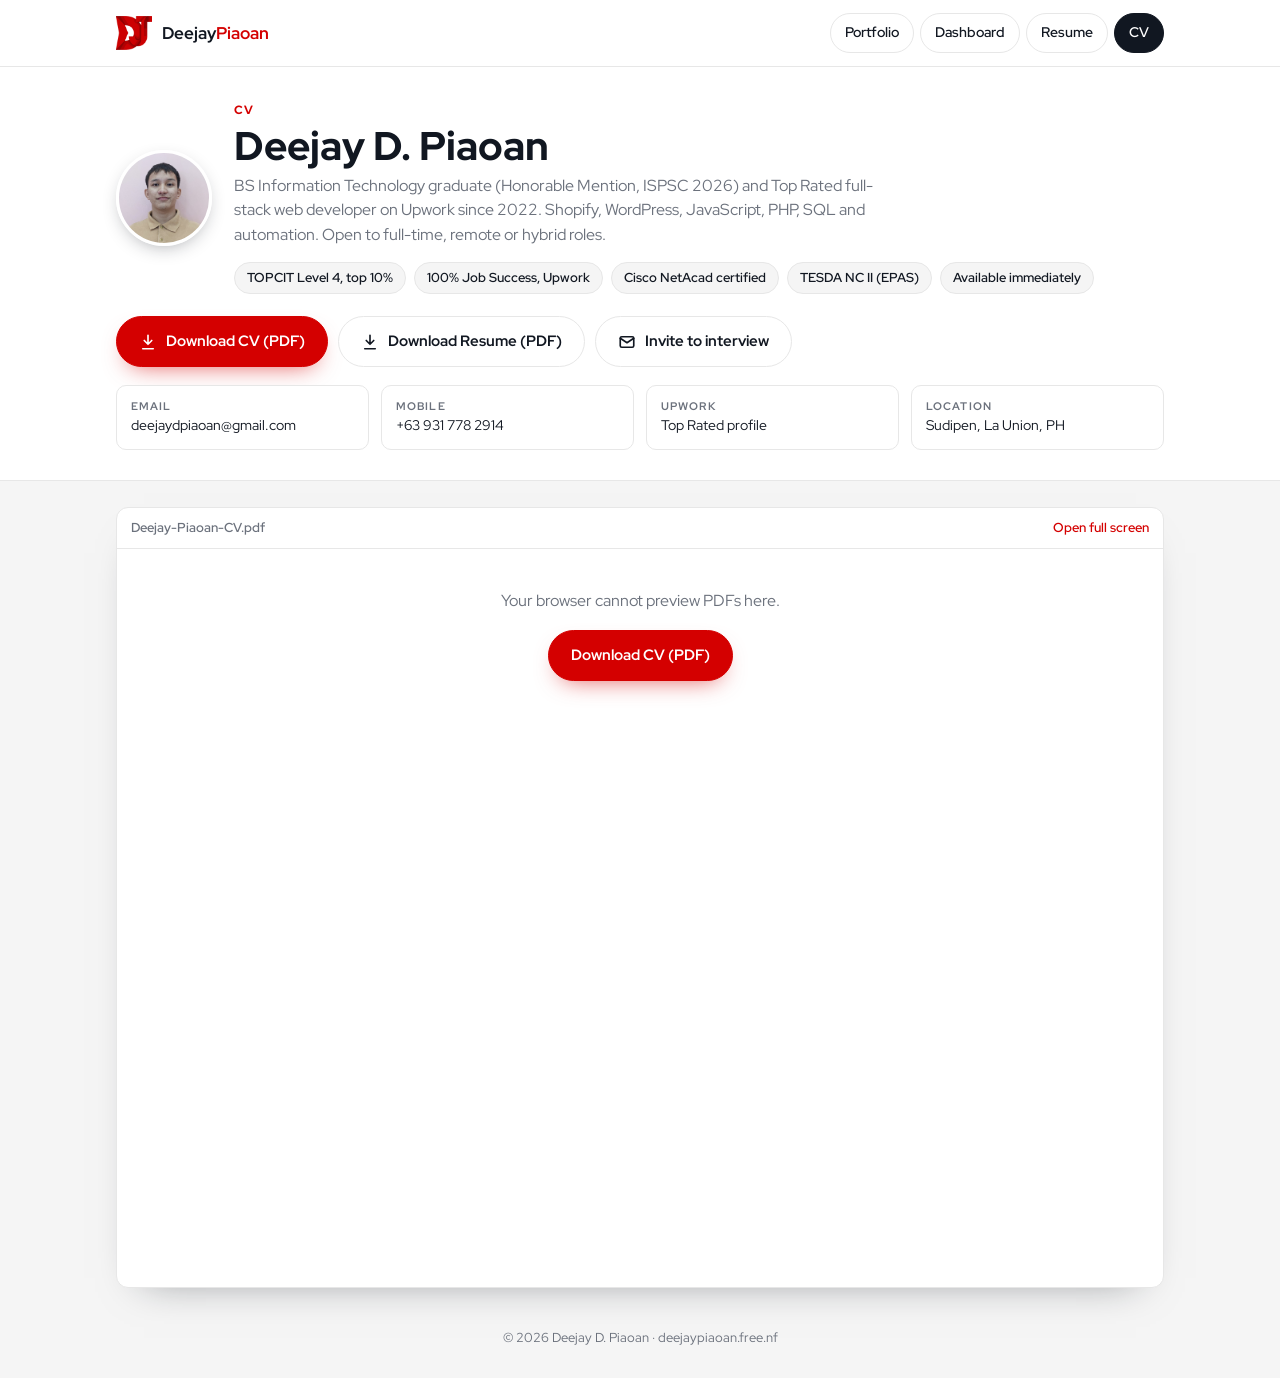
==== cv/index.html @ e5c054a1 "Add files via upload" ====
<!doctype html>
<html lang="en">
<head>
<meta charset="utf-8">
<meta name="viewport" content="width=device-width, initial-scale=1">
<title>CV | Deejay Piaoan, Full-Stack Web Developer</title>
<meta name="description" content="Download the cv of Deejay D. Piaoan: BS Information Technology graduate, Top Rated full-stack web developer (Shopify, WordPress, automation), TOPCIT Level 4.">
<link rel="canonical" href="https://deejaypiaoan.free.nf/cv/">
<meta property="og:type" content="profile">
<meta property="og:title" content="CV | Deejay Piaoan">
<meta property="og:description" content="BSIT graduate and Top Rated full-stack web developer. View or download the cv (PDF).">
<meta property="og:url" content="https://deejaypiaoan.free.nf/cv/">
<meta property="og:image" content="https://deejaypiaoan.free.nf/wp-content/themes/deejay-cro/assets/img/deejay.jpg">
<link rel="icon" href="/wp-content/themes/deejay-cro/assets/img/favicon.png">
<link rel="preconnect" href="https://fonts.googleapis.com"><link rel="preconnect" href="https://fonts.gstatic.com" crossorigin>
<link href="https://fonts.googleapis.com/css2?family=Red+Hat+Display:wght@400;500;600;700;800;900&display=swap" rel="stylesheet">
<style>
:root{--red:#D40000;--red-dark:#b00000;--ink:#111721;--muted:#6b717c;--line:#E7E7E7;--grey:#F5F5F5;--bg:#fff}
*,*::before,*::after{box-sizing:border-box}
body{margin:0;font-family:"Red Hat Display",-apple-system,BlinkMacSystemFont,"Segoe UI",Roboto,Arial,sans-serif;color:var(--ink);background:var(--grey);line-height:1.55;-webkit-font-smoothing:antialiased}
a{color:inherit;text-decoration:none}
.wrap{max-width:1080px;margin:0 auto;padding:0 16px}
header{background:#fff;border-bottom:1px solid var(--line)}
.top{display:flex;align-items:center;justify-content:space-between;gap:12px;min-height:66px}
.logo{display:flex;align-items:center;gap:10px;font-weight:700;font-size:17px}
.logo img{width:36px;height:auto}
.logo span span{color:var(--red)}
.links{display:flex;gap:6px;flex-wrap:wrap}
.links a{font-size:14px;font-weight:600;padding:8px 14px;border-radius:45px;border:1px solid var(--line);background:#fff}
.links a:hover{border-color:var(--red);color:var(--red)}
.links a.on{background:var(--ink);border-color:var(--ink);color:#fff}
.hero{background:#fff;border-bottom:1px solid var(--line);padding:34px 0 30px}
.card{display:grid;grid-template-columns:auto 1fr;gap:22px;align-items:center}
.photo{width:96px;height:96px;border-radius:50%;object-fit:cover;border:3px solid #fff;box-shadow:0 6px 20px -8px rgba(17,23,33,.45)}
.eyebrow{font-size:12px;font-weight:800;letter-spacing:.12em;text-transform:uppercase;color:var(--red)}
h1{margin:4px 0 6px;font-size:clamp(26px,4.2vw,40px);line-height:1.1;font-weight:800}
.sub{color:var(--muted);font-size:16px;max-width:640px;margin:0}
.chips{display:flex;flex-wrap:wrap;gap:8px;margin-top:14px}
.chip{font-size:13px;font-weight:600;padding:5px 12px;border-radius:45px;background:var(--grey);border:1px solid var(--line)}
.actions{display:flex;flex-wrap:wrap;gap:10px;margin-top:22px}
.btn{display:inline-flex;align-items:center;gap:9px;font-weight:700;font-size:15px;padding:13px 22px;border-radius:45px;border:1.5px solid var(--line);background:#fff;transition:transform .15s,background .15s,border-color .15s}
.btn svg{width:18px;height:18px}
.btn:hover{transform:translateY(-1px);border-color:var(--ink)}
.btn--red{background:var(--red);border-color:var(--red);color:#fff;box-shadow:0 10px 24px -12px rgba(212,0,0,.7)}
.btn--red:hover{background:var(--red-dark);border-color:var(--red-dark)}
.viewer{padding:26px 0 40px}
.frame{background:#fff;border:1px solid var(--line);border-radius:12px;overflow:hidden;box-shadow:0 18px 40px -28px rgba(17,23,33,.5)}
.frame__bar{display:flex;justify-content:space-between;align-items:center;gap:10px;padding:10px 14px;border-bottom:1px solid var(--line);font-size:13px;font-weight:600;color:var(--muted)}
.frame__bar a{color:var(--red)}
.frame object,.frame iframe{display:block;width:100%;height:82vh;min-height:560px;border:0}
.fallback{padding:40px 20px;text-align:center}
.fallback p{color:var(--muted);margin:0 0 16px}
.contact{display:grid;grid-template-columns:repeat(auto-fit,minmax(200px,1fr));gap:12px;margin-top:18px}
.contact a,.contact div{background:#fff;border:1px solid var(--line);border-radius:10px;padding:12px 14px;font-size:14px}
.contact b{display:block;font-size:11px;letter-spacing:.1em;text-transform:uppercase;color:var(--muted)}
footer{text-align:center;color:var(--muted);font-size:13px;padding:0 16px 30px}
@media (max-width:640px){
  .top{flex-direction:column;align-items:flex-start;padding:12px 0}
  .card{grid-template-columns:1fr}
  .photo{width:76px;height:76px}
  .btn{flex:1 1 100%;justify-content:center}
  .frame object,.frame iframe{height:70vh;min-height:420px}
}
@media print{header,.actions,.viewer .frame__bar{display:none}}
</style>
</head>
<body>
<header>
  <div class="wrap top">
    <a class="logo" href="/"><img src="/wp-content/themes/deejay-cro/assets/img/logo.png" alt="" width="36" height="33"><span>Deejay<span>Piaoan</span></span></a>
    <nav class="links" aria-label="Portfolio">
      <a href="/">Portfolio</a>
      <a href="/dashboard/">Dashboard</a>
      <a href="/resume/">Resume</a>
      <a href="/cv/" class="on" aria-current="page">CV</a>
    </nav>
  </div>
</header>

<section class="hero">
  <div class="wrap">
    <div class="card">
      <img class="photo" src="/wp-content/themes/deejay-cro/assets/img/deejay.jpg" alt="Deejay D. Piaoan" width="96" height="96">
      <div>
        <div class="eyebrow">CV</div>
        <h1>Deejay D. Piaoan</h1>
        <p class="sub">BS Information Technology graduate (Honorable Mention, ISPSC 2026) and Top Rated full-stack web developer on Upwork since 2022. Shopify, WordPress, JavaScript, PHP, SQL and automation. Open to full-time, remote or hybrid roles.</p>
        <div class="chips">
          <span class="chip">TOPCIT Level 4, top 10%</span>
          <span class="chip">100% Job Success, Upwork</span>
          <span class="chip">Cisco NetAcad certified</span>
          <span class="chip">TESDA NC II (EPAS)</span>
          <span class="chip">Available immediately</span>
        </div>
      </div>
    </div>
    <div class="actions">
      <a class="btn btn--red" href="/cv/Deejay-Piaoan-CV.pdf" download="Deejay-Piaoan-CV.pdf"><svg viewBox="0 0 24 24" fill="none" stroke="currentColor" stroke-width="2.2" stroke-linecap="round" stroke-linejoin="round" aria-hidden="true"><path d="M12 3v12M7 10l5 5 5-5M5 21h14"/></svg>Download CV (PDF)</a>
      <a class="btn" href="/resume/Deejay-Piaoan-Resume.pdf" download="Deejay-Piaoan-Resume.pdf"><svg viewBox="0 0 24 24" fill="none" stroke="currentColor" stroke-width="2.2" stroke-linecap="round" stroke-linejoin="round" aria-hidden="true"><path d="M12 3v12M7 10l5 5 5-5M5 21h14"/></svg>Download Resume (PDF)</a>
      <a class="btn" href="mailto:deejaydpiaoan@gmail.com?subject=Interview%20invitation%20for%20Deejay%20Piaoan"><svg viewBox="0 0 24 24" fill="none" stroke="currentColor" stroke-width="2.2" stroke-linecap="round" stroke-linejoin="round" aria-hidden="true"><rect x="3" y="5" width="18" height="14" rx="2"/><path d="M3 7l9 6 9-6"/></svg>Invite to interview</a>
    </div>
    <div class="contact">
      <a href="mailto:deejaydpiaoan@gmail.com"><b>Email</b>deejaydpiaoan@gmail.com</a>
      <a href="tel:+639317782914"><b>Mobile</b>+63 931 778 2914</a>
      <a href="https://www.upwork.com/freelancers/deejayp2" target="_blank" rel="noopener"><b>Upwork</b>Top Rated profile</a>
      <div><b>Location</b>Sudipen, La Union, PH</div>
    </div>
  </div>
</section>

<section class="viewer">
  <div class="wrap">
    <div class="frame">
      <div class="frame__bar"><span>Deejay-Piaoan-CV.pdf</span><a href="/cv/Deejay-Piaoan-CV.pdf" target="_blank" rel="noopener">Open full screen</a></div>
      <object data="/cv/Deejay-Piaoan-CV.pdf#view=FitH" type="application/pdf" aria-label="CV preview">
        <div class="fallback">
          <p>Your browser cannot preview PDFs here.</p>
          <a class="btn btn--red" href="/cv/Deejay-Piaoan-CV.pdf" download="Deejay-Piaoan-CV.pdf">Download CV (PDF)</a>
        </div>
      </object>
    </div>
  </div>
</section>

<footer>&copy; 2026 Deejay D. Piaoan &middot; <a href="/">deejaypiaoan.free.nf</a></footer>
</body>
</html>
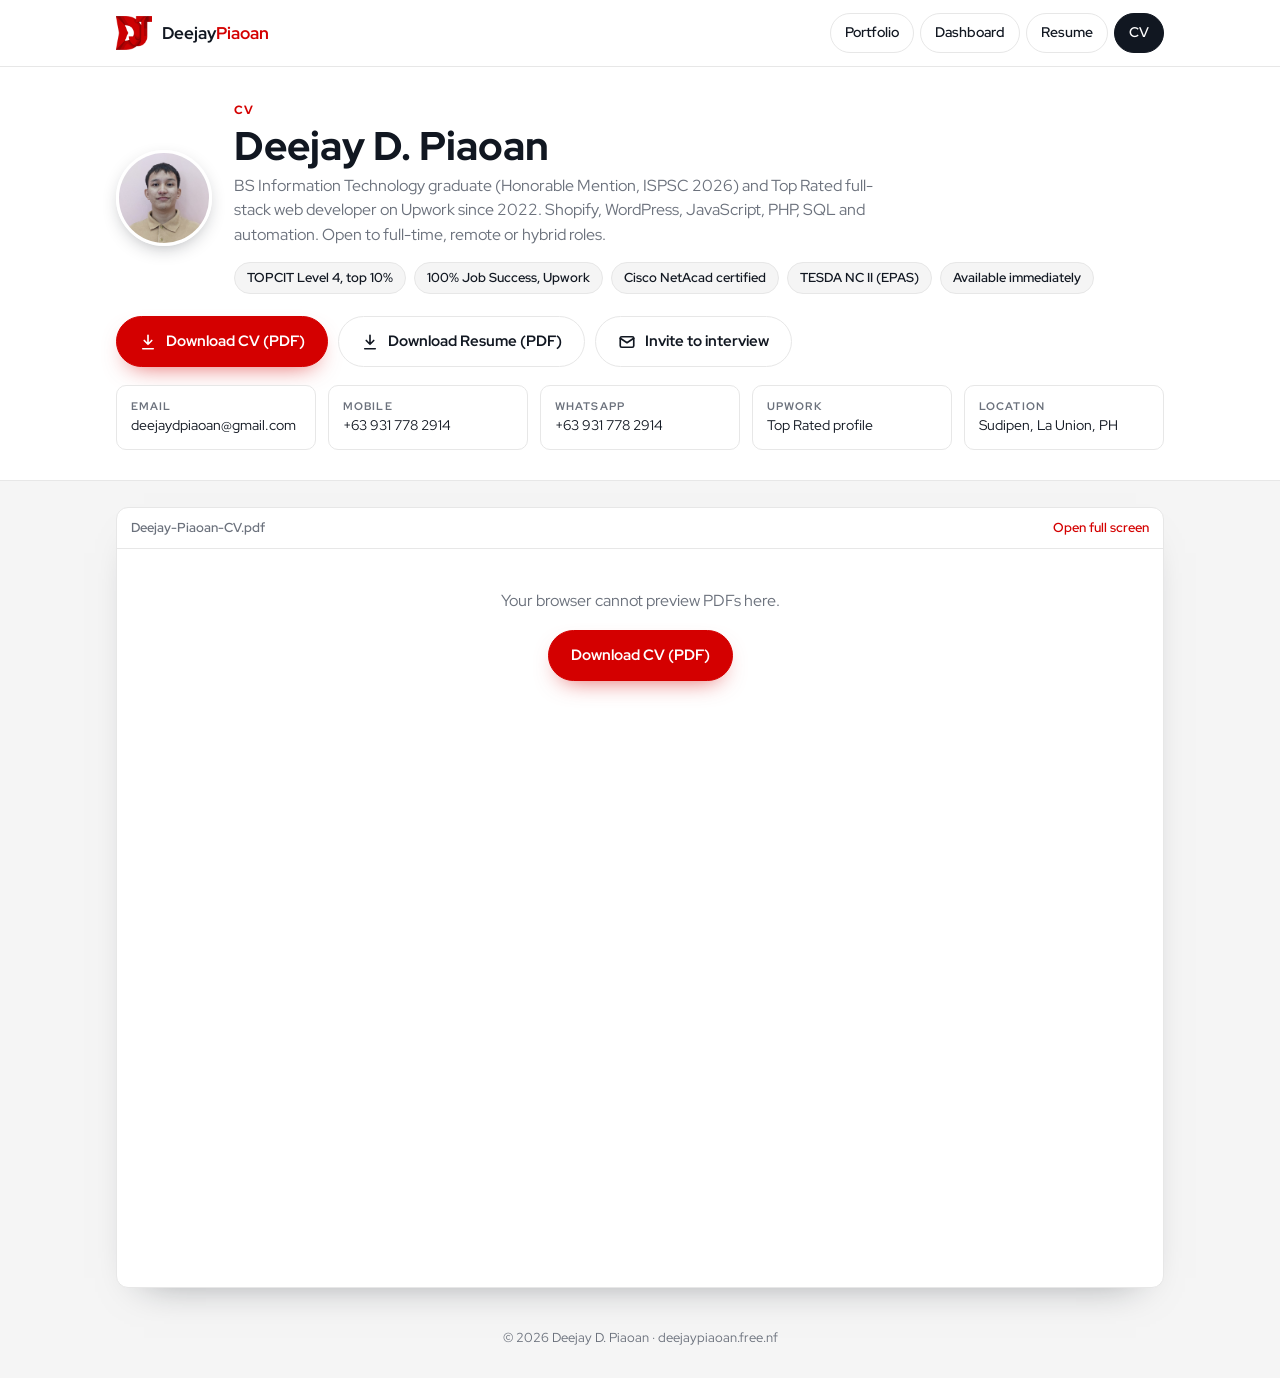
==== commit abcee3e6: "Add files via upload" ====
--- a/cv/index.html
+++ b/cv/index.html
@@ -50,7 +50,7 @@
 .frame object,.frame iframe{display:block;width:100%;height:82vh;min-height:560px;border:0}
 .fallback{padding:40px 20px;text-align:center}
 .fallback p{color:var(--muted);margin:0 0 16px}
-.contact{display:grid;grid-template-columns:repeat(auto-fit,minmax(200px,1fr));gap:12px;margin-top:18px}
+.contact{display:grid;grid-template-columns:repeat(auto-fit,minmax(170px,1fr));gap:12px;margin-top:18px}
 .contact a,.contact div{background:#fff;border:1px solid var(--line);border-radius:10px;padding:12px 14px;font-size:14px}
 .contact b{display:block;font-size:11px;letter-spacing:.1em;text-transform:uppercase;color:var(--muted)}
 footer{text-align:center;color:var(--muted);font-size:13px;padding:0 16px 30px}
@@ -102,6 +102,7 @@
     <div class="contact">
       <a href="mailto:deejaydpiaoan@gmail.com"><b>Email</b>deejaydpiaoan@gmail.com</a>
       <a href="tel:+639317782914"><b>Mobile</b>+63 931 778 2914</a>
+      <a href="https://wa.me/639317782914?text=Hi%20Deejay%2C%20I%20saw%20your%20portfolio" target="_blank" rel="noopener"><b>WhatsApp</b>+63 931 778 2914</a>
       <a href="https://www.upwork.com/freelancers/deejayp2" target="_blank" rel="noopener"><b>Upwork</b>Top Rated profile</a>
       <div><b>Location</b>Sudipen, La Union, PH</div>
     </div>
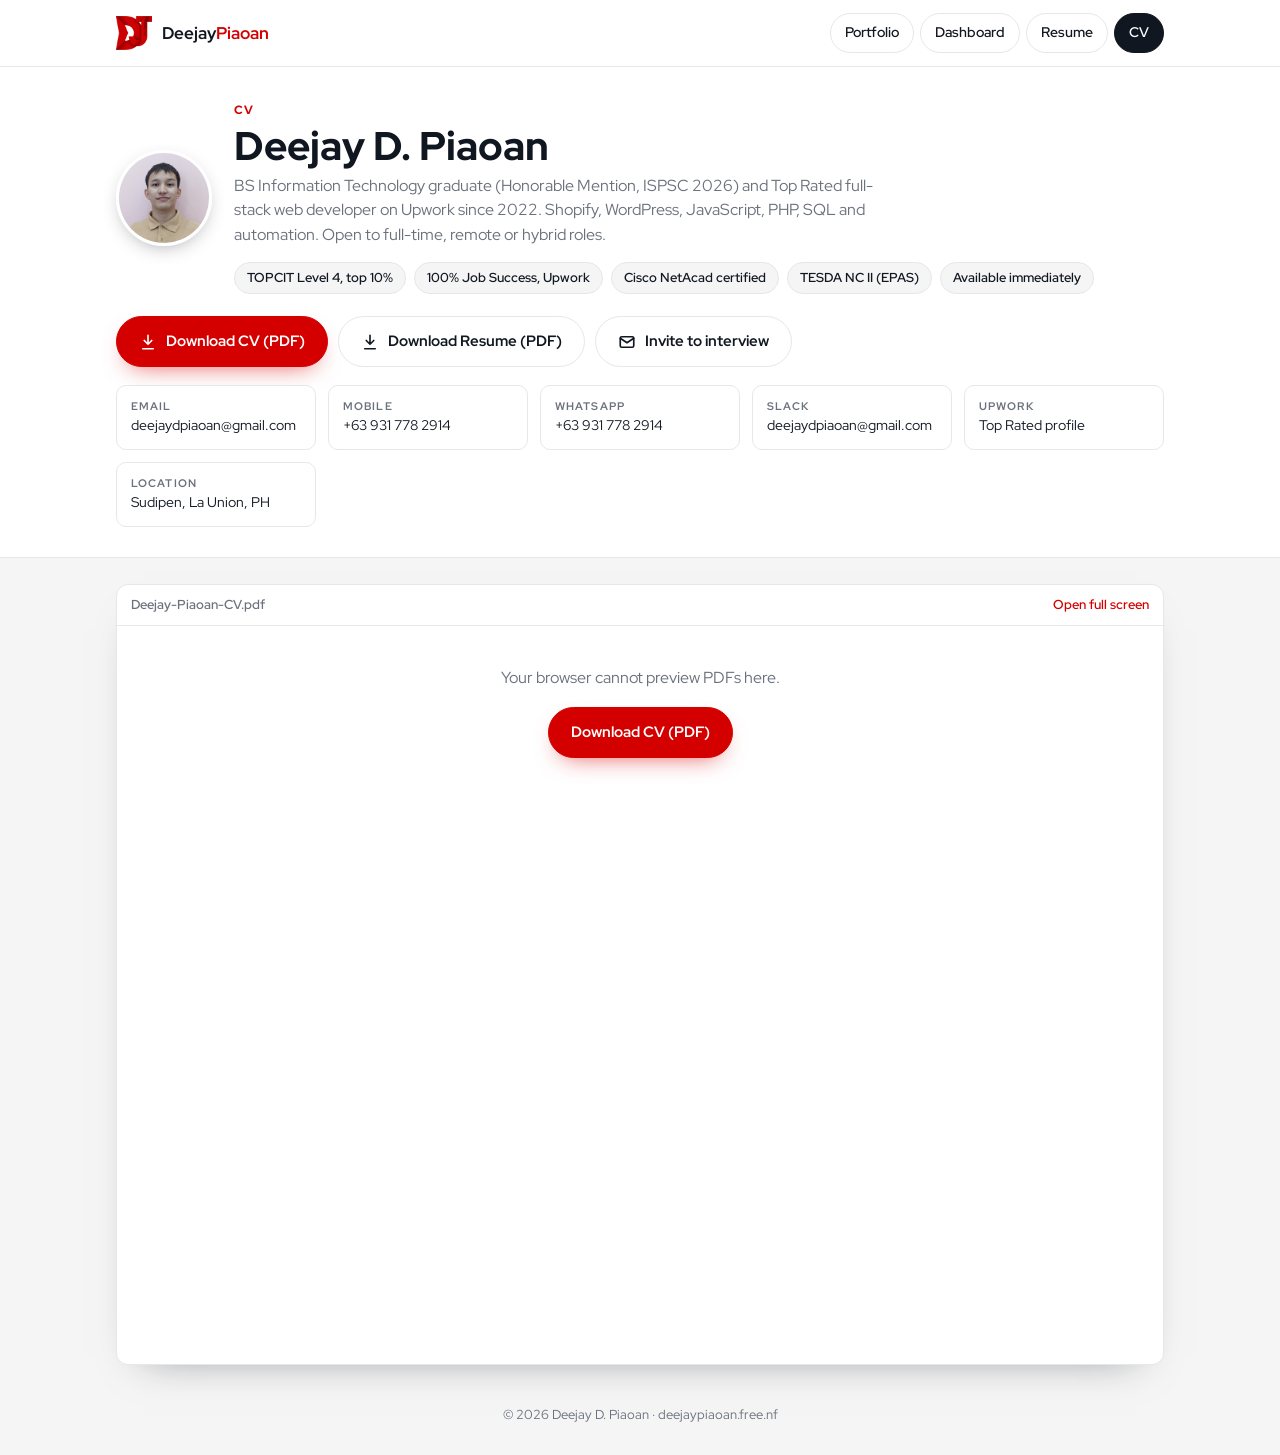
==== commit b599d18c: "Add files via upload" ====
--- a/cv/index.html
+++ b/cv/index.html
@@ -103,6 +103,7 @@
       <a href="mailto:deejaydpiaoan@gmail.com"><b>Email</b>deejaydpiaoan@gmail.com</a>
       <a href="tel:+639317782914"><b>Mobile</b>+63 931 778 2914</a>
       <a href="https://wa.me/639317782914?text=Hi%20Deejay%2C%20I%20saw%20your%20portfolio" target="_blank" rel="noopener"><b>WhatsApp</b>+63 931 778 2914</a>
+      <a href="#" data-slack title="Slack: deejaydpiaoan@gmail.com"><b>Slack</b>deejaydpiaoan@gmail.com</a>
       <a href="https://www.upwork.com/freelancers/deejayp2" target="_blank" rel="noopener"><b>Upwork</b>Top Rated profile</a>
       <div><b>Location</b>Sudipen, La Union, PH</div>
     </div>
@@ -124,5 +125,9 @@
 </section>
 
 <footer>&copy; 2026 Deejay D. Piaoan &middot; <a href="/">deejaypiaoan.free.nf</a></footer>
+<style>.djtoast{position:fixed;left:50%;bottom:24px;transform:translateX(-50%);z-index:2147483000;max-width:calc(100% - 32px);background:#202124;color:#fff;border:1px solid rgba(255,255,255,.18);border-radius:12px;padding:12px 16px;font:600 14px/1.45 inherit;box-shadow:0 12px 30px -10px rgba(0,0,0,.5)}
+</style>
+<script>(function(){var E='deejaydpiaoan@gmail.com';function toast(m){var t=document.createElement('div');t.className='djtoast';t.setAttribute('role','status');t.textContent=m;document.body.appendChild(t);setTimeout(function(){t.remove();},6000);}
+document.addEventListener('click',function(e){var a=e.target.closest&&e.target.closest('[data-slack]');if(!a)return;e.preventDefault();var done=function(){toast('Slack: '+E+' (copied). Add me in Slack with this email and I will accept right away.');};try{navigator.clipboard.writeText(E).then(done,done);}catch(x){done();}});})();</script>
 </body>
 </html>
